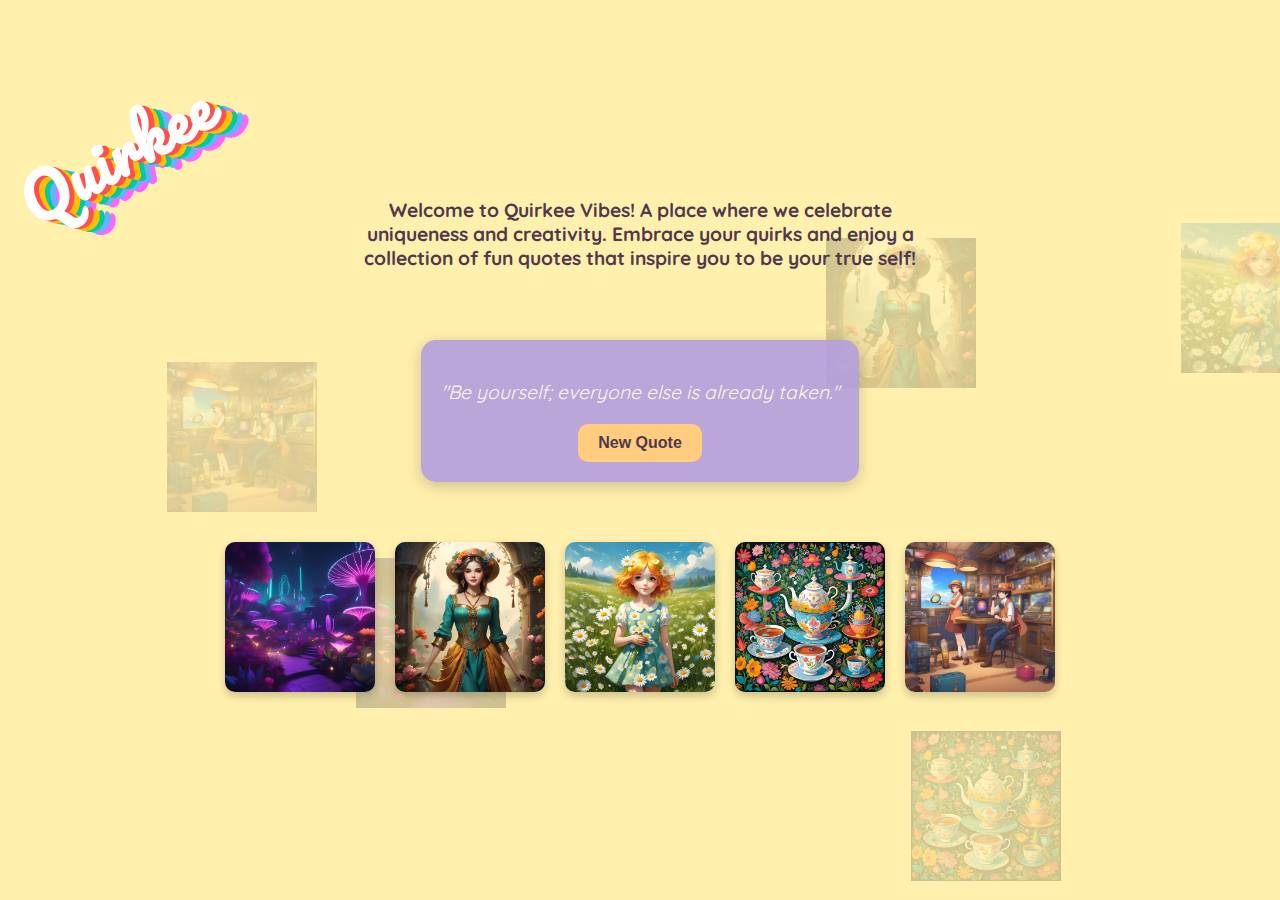
==== quirkee.html @ 500e0846 "Initial commit with folder" ====
<!DOCTYPE html>
<html lang="en">
<head>
    <meta charset="UTF-8">
    <meta name="viewport" content="width=device-width, initial-scale=1.0">
    <title>Quirkee Vibes</title>
    <link href="https://fonts.googleapis.com/css2?family=Pacifico&family=Quicksand:wght@400;600&display=swap" rel="stylesheet">
    <style>
        /* Basic page styling */
        body {
            font-family: 'Quicksand', sans-serif;
            background-color: #fff0ad; /* Light mustard color */
            color: #50394c; /* Darker purple for text */
            margin: 0;
            display: flex;
            flex-direction: column;
            align-items: center;
            justify-content: center;
            height: 100vh;
            overflow: hidden;
            position: relative;
        }

        /* Scattered background images */
        .background-images {
            position: absolute;
            top: 0;
            left: 0;
            width: 100%;
            height: 100%;
            z-index: -1;
        }

        .background-images img {
            position: absolute;
            width: 150px;
            height: auto;
            opacity: 0.2;
            transition: opacity 0.3s, transform 0.5s;
            animation: float 6s ease-in-out infinite;
        }

        @keyframes float {
            0% { transform: translateY(0); }
            50% { transform: translateY(-10px); }
            100% { transform: translateY(0); }
        }

        .background-images img:hover {
            opacity: 0.5;
            transform: scale(1.1);
        }

        /* Quirkee text styling */
        .quirkee {
            font-family: 'Pacifico', cursive;
            font-size: 60px;
            font-weight: bold;
            color: white;
            position: absolute;
            top: 100px;
            left: 10px;
            transform: rotate(-30deg);
            text-shadow: 
                4px 4px 0 #ff5050,
                8px 8px 0 #ffbf00,
                12px 12px 0 #00cc99,
                16px 16px 0 #66b2ff,
                20px 20px 0 #ff66ff;
            letter-spacing: 2px;
        }

        /* Quote box styling */
        .quote-box {
            background-color: rgba(179, 157, 221, 0.9); /* Medium purple with opacity */
            padding: 20px;
            border-radius: 15px;
            text-align: center;
            max-width: 400px;
            margin-top: 50px;
            box-shadow: 0px 4px 16px rgba(0, 0, 0, 0.2);
            transition: box-shadow 0.3s; /* Shadow on hover */
        }

        .quote-box:hover {
            box-shadow: 0px 8px 24px rgba(0, 0, 0, 0.3);
        }

        /* Quote text styling */
        .quote {
            font-size: 1.2em;
            color: #fff4e6;
            font-style: italic;
            margin-bottom: 20px;
        }

        /* Button styling */
        .generate-quote {
            background-color: #ffcc80;
            color: #50394c;
            border: none;
            padding: 10px 20px;
            border-radius: 10px;
            font-size: 1em;
            cursor: pointer;
            font-weight: bold;
            transition: background-color 0.3s, transform 0.3s;
            display: inline-block; /* Center button */
        }

        .generate-quote:hover {
            background-color: #dba76b;
            transform: scale(1.05); /* Slight scale on hover */
        }

        /* Image gallery styling */
        .image-gallery {
            display: flex;
            flex-wrap: wrap;
            justify-content: center;
            margin-top: 50px;
            max-width: 80%;
        }

        .image-gallery img {
            width: 150px;
            height: 150px;
            border-radius: 10px;
            margin: 10px;
            box-shadow: 0px 4px 8px rgba(0, 0, 0, 0.2);
            transition: transform 0.3s;
        }

        .image-gallery img:hover {
            transform: scale(1.1);
        }

        /* Introductory text styling */
        .intro {
            text-align: center;
            margin-bottom: 20px;
            max-width: 600px;
            font-size: 1.2em; /* Increased font size for emphasis */
            font-weight: bold; /* Bold text for emphasis */
            color: #50394c;
            padding: 0 10px; /* Added padding for better spacing */
        }

        /* Responsive design */
        @media (max-width: 600px) {
            .quirkee {
                font-size: 40px; /* Responsive font size */
            }
            .quote {
                font-size: 1em; /* Responsive quote font size */
            }
            .generate-quote {
                font-size: 0.9em; /* Smaller button font */
            }
        }
    </style>
</head>
<body>
    <!-- Scattered background images -->
    <div class="background-images" id="background-images"></div>

    <!-- Quirkee title -->
    <div class="quirkee">Quirkee</div>

    <!-- Introductory text -->
    <div class="intro">
        Welcome to Quirkee Vibes! A place where we celebrate uniqueness and creativity. Embrace your quirks and enjoy a collection of fun quotes that inspire you to be your true self!
    </div>

    <!-- Quote box with dynamic content -->
    <div class="quote-box">
        <p class="quote" id="quote">"Be yourself; everyone else is already taken."</p>
        <button class="generate-quote" onclick="generateQuote()">New Quote</button>
    </div>

    <!-- Image gallery -->
    <div class="image-gallery">
        <img src="images/pic1.jpg" alt="Description 1">
        <img src="images/pic2.jpg" alt="Description 2">
        <img src="images/pic3.jpg" alt="Description 3">
        <img src="images/pic4.jpg" alt="Description 4">
        <img src="images/pic5.jpg" alt="Description 5">
    </div>

    <script>
        // Array of background image URLs
        const backgroundImages = [
            "images/pic1.jpg",
            "images/pic2.jpg",
            "images/pic3.jpg",
            "images/pic4.jpg",
            "images/pic5.jpg"
        ];

        // Function to add background images
        function addBackgroundImages() {
            const container = document.getElementById('background-images');
            for (let i = 0; i < backgroundImages.length; i++) {
                const img = document.createElement('img');
                img.src = backgroundImages[i];

                // Random position within the viewport
                const randomX = Math.random() * 100; // Random percentage for left position
                const randomY = Math.random() * 100; // Random percentage for top position
                img.style.left = `${randomX}vw`;
                img.style.top = `${randomY}vh`;

                container.appendChild(img);
            }
        }

        // Array of quirky quotes
        const quotes = [
            "Be yourself; everyone else is already taken.",
            "Life is too important to be taken seriously.",
            "Normal is boring. Dare to be different!",
            "Creativity is intelligence having fun.",
            "Stay weird. It's better that way.",
            "The world needs more sparkle and sass.",
            "Embrace the glorious mess that you are.",
            "Your vibe attracts your tribe.",
            "Life is short, make it sweet.",
            "Dare to be different; it's more fun that way!"
        ];

        // Function to generate a new quote
        function generateQuote() {
            const randomIndex = Math.floor(Math.random() * quotes.length);
            document.getElementById("quote").textContent = quotes[randomIndex];
        }

        // Call the function to add background images on page load
        window.onload = addBackgroundImages;
    </script>
</body>
</html>
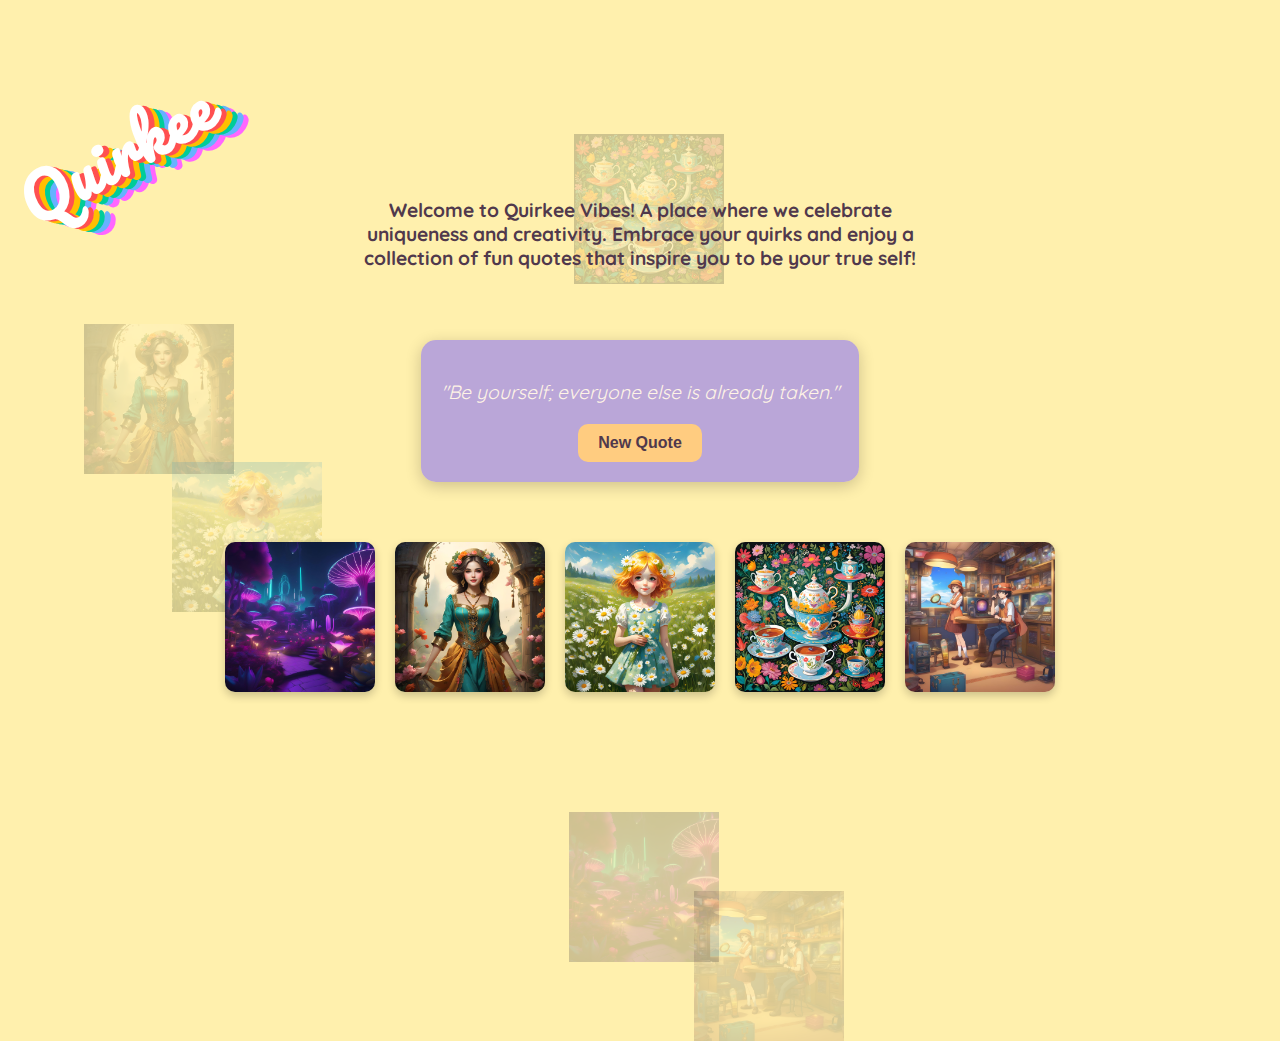
==== commit 12574b7e: "Add files via upload" ====
--- a/quirkee.html
+++ b/quirkee.html
@@ -1,241 +1,40 @@
-<!DOCTYPE html>
-<html lang="en">
-<head>
-    <meta charset="UTF-8">
-    <meta name="viewport" content="width=device-width, initial-scale=1.0">
-    <title>Quirkee Vibes</title>
-    <link href="https://fonts.googleapis.com/css2?family=Pacifico&family=Quicksand:wght@400;600&display=swap" rel="stylesheet">
-    <style>
-        /* Basic page styling */
-        body {
-            font-family: 'Quicksand', sans-serif;
-            background-color: #fff0ad; /* Light mustard color */
-            color: #50394c; /* Darker purple for text */
-            margin: 0;
-            display: flex;
-            flex-direction: column;
-            align-items: center;
-            justify-content: center;
-            height: 100vh;
-            overflow: hidden;
-            position: relative;
-        }
-
-        /* Scattered background images */
-        .background-images {
-            position: absolute;
-            top: 0;
-            left: 0;
-            width: 100%;
-            height: 100%;
-            z-index: -1;
-        }
-
-        .background-images img {
-            position: absolute;
-            width: 150px;
-            height: auto;
-            opacity: 0.2;
-            transition: opacity 0.3s, transform 0.5s;
-            animation: float 6s ease-in-out infinite;
-        }
-
-        @keyframes float {
-            0% { transform: translateY(0); }
-            50% { transform: translateY(-10px); }
-            100% { transform: translateY(0); }
-        }
-
-        .background-images img:hover {
-            opacity: 0.5;
-            transform: scale(1.1);
-        }
-
-        /* Quirkee text styling */
-        .quirkee {
-            font-family: 'Pacifico', cursive;
-            font-size: 60px;
-            font-weight: bold;
-            color: white;
-            position: absolute;
-            top: 100px;
-            left: 10px;
-            transform: rotate(-30deg);
-            text-shadow: 
-                4px 4px 0 #ff5050,
-                8px 8px 0 #ffbf00,
-                12px 12px 0 #00cc99,
-                16px 16px 0 #66b2ff,
-                20px 20px 0 #ff66ff;
-            letter-spacing: 2px;
-        }
-
-        /* Quote box styling */
-        .quote-box {
-            background-color: rgba(179, 157, 221, 0.9); /* Medium purple with opacity */
-            padding: 20px;
-            border-radius: 15px;
-            text-align: center;
-            max-width: 400px;
-            margin-top: 50px;
-            box-shadow: 0px 4px 16px rgba(0, 0, 0, 0.2);
-            transition: box-shadow 0.3s; /* Shadow on hover */
-        }
-
-        .quote-box:hover {
-            box-shadow: 0px 8px 24px rgba(0, 0, 0, 0.3);
-        }
-
-        /* Quote text styling */
-        .quote {
-            font-size: 1.2em;
-            color: #fff4e6;
-            font-style: italic;
-            margin-bottom: 20px;
-        }
-
-        /* Button styling */
-        .generate-quote {
-            background-color: #ffcc80;
-            color: #50394c;
-            border: none;
-            padding: 10px 20px;
-            border-radius: 10px;
-            font-size: 1em;
-            cursor: pointer;
-            font-weight: bold;
-            transition: background-color 0.3s, transform 0.3s;
-            display: inline-block; /* Center button */
-        }
-
-        .generate-quote:hover {
-            background-color: #dba76b;
-            transform: scale(1.05); /* Slight scale on hover */
-        }
-
-        /* Image gallery styling */
-        .image-gallery {
-            display: flex;
-            flex-wrap: wrap;
-            justify-content: center;
-            margin-top: 50px;
-            max-width: 80%;
-        }
-
-        .image-gallery img {
-            width: 150px;
-            height: 150px;
-            border-radius: 10px;
-            margin: 10px;
-            box-shadow: 0px 4px 8px rgba(0, 0, 0, 0.2);
-            transition: transform 0.3s;
-        }
-
-        .image-gallery img:hover {
-            transform: scale(1.1);
-        }
-
-        /* Introductory text styling */
-        .intro {
-            text-align: center;
-            margin-bottom: 20px;
-            max-width: 600px;
-            font-size: 1.2em; /* Increased font size for emphasis */
-            font-weight: bold; /* Bold text for emphasis */
-            color: #50394c;
-            padding: 0 10px; /* Added padding for better spacing */
-        }
-
-        /* Responsive design */
-        @media (max-width: 600px) {
-            .quirkee {
-                font-size: 40px; /* Responsive font size */
-            }
-            .quote {
-                font-size: 1em; /* Responsive quote font size */
-            }
-            .generate-quote {
-                font-size: 0.9em; /* Smaller button font */
-            }
-        }
-    </style>
-</head>
-<body>
-    <!-- Scattered background images -->
-    <div class="background-images" id="background-images"></div>
-
-    <!-- Quirkee title -->
-    <div class="quirkee">Quirkee</div>
-
-    <!-- Introductory text -->
-    <div class="intro">
-        Welcome to Quirkee Vibes! A place where we celebrate uniqueness and creativity. Embrace your quirks and enjoy a collection of fun quotes that inspire you to be your true self!
-    </div>
-
-    <!-- Quote box with dynamic content -->
-    <div class="quote-box">
-        <p class="quote" id="quote">"Be yourself; everyone else is already taken."</p>
-        <button class="generate-quote" onclick="generateQuote()">New Quote</button>
-    </div>
-
-    <!-- Image gallery -->
-    <div class="image-gallery">
-        <img src="images/pic1.jpg" alt="Description 1">
-        <img src="images/pic2.jpg" alt="Description 2">
-        <img src="images/pic3.jpg" alt="Description 3">
-        <img src="images/pic4.jpg" alt="Description 4">
-        <img src="images/pic5.jpg" alt="Description 5">
-    </div>
-
-    <script>
-        // Array of background image URLs
-        const backgroundImages = [
-            "images/pic1.jpg",
-            "images/pic2.jpg",
-            "images/pic3.jpg",
-            "images/pic4.jpg",
-            "images/pic5.jpg"
-        ];
-
-        // Function to add background images
-        function addBackgroundImages() {
-            const container = document.getElementById('background-images');
-            for (let i = 0; i < backgroundImages.length; i++) {
-                const img = document.createElement('img');
-                img.src = backgroundImages[i];
-
-                // Random position within the viewport
-                const randomX = Math.random() * 100; // Random percentage for left position
-                const randomY = Math.random() * 100; // Random percentage for top position
-                img.style.left = `${randomX}vw`;
-                img.style.top = `${randomY}vh`;
-
-                container.appendChild(img);
-            }
-        }
-
-        // Array of quirky quotes
-        const quotes = [
-            "Be yourself; everyone else is already taken.",
-            "Life is too important to be taken seriously.",
-            "Normal is boring. Dare to be different!",
-            "Creativity is intelligence having fun.",
-            "Stay weird. It's better that way.",
-            "The world needs more sparkle and sass.",
-            "Embrace the glorious mess that you are.",
-            "Your vibe attracts your tribe.",
-            "Life is short, make it sweet.",
-            "Dare to be different; it's more fun that way!"
-        ];
-
-        // Function to generate a new quote
-        function generateQuote() {
-            const randomIndex = Math.floor(Math.random() * quotes.length);
-            document.getElementById("quote").textContent = quotes[randomIndex];
-        }
-
-        // Call the function to add background images on page load
-        window.onload = addBackgroundImages;
-    </script>
-</body>
-</html>
+<!DOCTYPE html>
+<html lang="en">
+<head>
+    <meta charset="UTF-8">
+    <meta name="viewport" content="width=device-width, initial-scale=1.0">
+    <title>Quirkee Vibes</title>
+<link href="https://fonts.googleapis.com/css2?family=Pacifico&family=Quicksand:wght@400;600&display=swap" rel="stylesheet">
+<link rel="stylesheet" href="quirkee.css">
+
+</head>
+<body>
+    <!-- Scattered background images -->
+    <div class="background-images" id="background-images"></div>
+
+    <!-- Quirkee title -->
+    <div class="quirkee">Quirkee</div>
+
+    <!-- Introductory text -->
+    <div class="intro">
+        Welcome to Quirkee Vibes! A place where we celebrate uniqueness and creativity. Embrace your quirks and enjoy a collection of fun quotes that inspire you to be your true self!
+    </div>
+
+    <!-- Quote box with dynamic content -->
+    <div class="quote-box">
+        <p class="quote" id="quote">"Be yourself; everyone else is already taken."</p>
+        <button class="generate-quote" onclick="generateQuote()">New Quote</button>
+    </div>
+
+    <!-- Image gallery -->
+    <div class="image-gallery">
+        <img src="images/pic1.jpg" alt="Description 1">
+        <img src="images/pic2.jpg" alt="Description 2">
+        <img src="images/pic3.jpg" alt="Description 3">
+        <img src="images/pic4.jpg" alt="Description 4">
+        <img src="images/pic5.jpg" alt="Description 5">
+    </div>
+
+    <script src="quirkee.js"></script>
+</body>
+</html>
--- a/quirkee.css
+++ b/quirkee.css
@@ -0,0 +1,151 @@
+body {
+    font-family: 'Quicksand', sans-serif;
+    background-color: #fff0ad; /* Light mustard color */
+    color: #50394c; /* Darker purple for text */
+    margin: 0;
+    display: flex;
+    flex-direction: column;
+    align-items: center;
+    justify-content: center;
+    height: 100vh;
+    overflow: hidden;
+    position: relative;
+}
+
+/* Scattered background images */
+.background-images {
+    position: absolute;
+    top: 0;
+    left: 0;
+    width: 100%;
+    height: 100%;
+    z-index: -1;
+}
+
+.background-images img {
+    position: absolute;
+    width: 150px;
+    height: auto;
+    opacity: 0.2;
+    transition: opacity 0.3s, transform 0.5s;
+    animation: float 6s ease-in-out infinite;
+}
+
+@keyframes float {
+    0% { transform: translateY(0); }
+    50% { transform: translateY(-10px); }
+    100% { transform: translateY(0); }
+}
+
+.background-images img:hover {
+    opacity: 0.5;
+    transform: scale(1.1);
+}
+
+/* Quirkee text styling */
+.quirkee {
+    font-family: 'Pacifico', cursive;
+    font-size: 60px;
+    font-weight: bold;
+    color: white;
+    position: absolute;
+    top: 100px;
+    left: 10px;
+    transform: rotate(-30deg);
+    text-shadow: 
+        4px 4px 0 #ff5050,
+        8px 8px 0 #ffbf00,
+        12px 12px 0 #00cc99,
+        16px 16px 0 #66b2ff,
+        20px 20px 0 #ff66ff;
+    letter-spacing: 2px;
+}
+
+/* Quote box styling */
+.quote-box {
+    background-color: rgba(179, 157, 221, 0.9); /* Medium purple with opacity */
+    padding: 20px;
+    border-radius: 15px;
+    text-align: center;
+    max-width: 400px;
+    margin-top: 50px;
+    box-shadow: 0px 4px 16px rgba(0, 0, 0, 0.2);
+    transition: box-shadow 0.3s; /* Shadow on hover */
+}
+
+.quote-box:hover {
+    box-shadow: 0px 8px 24px rgba(0, 0, 0, 0.3);
+}
+
+/* Quote text styling */
+.quote {
+    font-size: 1.2em;
+    color: #fff4e6;
+    font-style: italic;
+    margin-bottom: 20px;
+}
+
+/* Button styling */
+.generate-quote {
+    background-color: #ffcc80;
+    color: #50394c;
+    border: none;
+    padding: 10px 20px;
+    border-radius: 10px;
+    font-size: 1em;
+    cursor: pointer;
+    font-weight: bold;
+    transition: background-color 0.3s, transform 0.3s;
+    display: inline-block; /* Center button */
+}
+
+.generate-quote:hover {
+    background-color: #dba76b;
+    transform: scale(1.05); /* Slight scale on hover */
+}
+
+/* Image gallery styling */
+.image-gallery {
+    display: flex;
+    flex-wrap: wrap;
+    justify-content: center;
+    margin-top: 50px;
+    max-width: 80%;
+}
+
+.image-gallery img {
+    width: 150px;
+    height: 150px;
+    border-radius: 10px;
+    margin: 10px;
+    box-shadow: 0px 4px 8px rgba(0, 0, 0, 0.2);
+    transition: transform 0.3s;
+}
+
+.image-gallery img:hover {
+    transform: scale(1.1);
+}
+
+/* Introductory text styling */
+.intro {
+    text-align: center;
+    margin-bottom: 20px;
+    max-width: 600px;
+    font-size: 1.2em; /* Increased font size for emphasis */
+    font-weight: bold; /* Bold text for emphasis */
+    color: #50394c;
+    padding: 0 10px; /* Added padding for better spacing */
+}
+
+/* Responsive design */
+@media (max-width: 600px) {
+    .quirkee {
+        font-size: 40px; /* Responsive font size */
+    }
+    .quote {
+        font-size: 1em; /* Responsive quote font size */
+    }
+    .generate-quote {
+        font-size: 0.9em; /* Smaller button font */
+    }
+}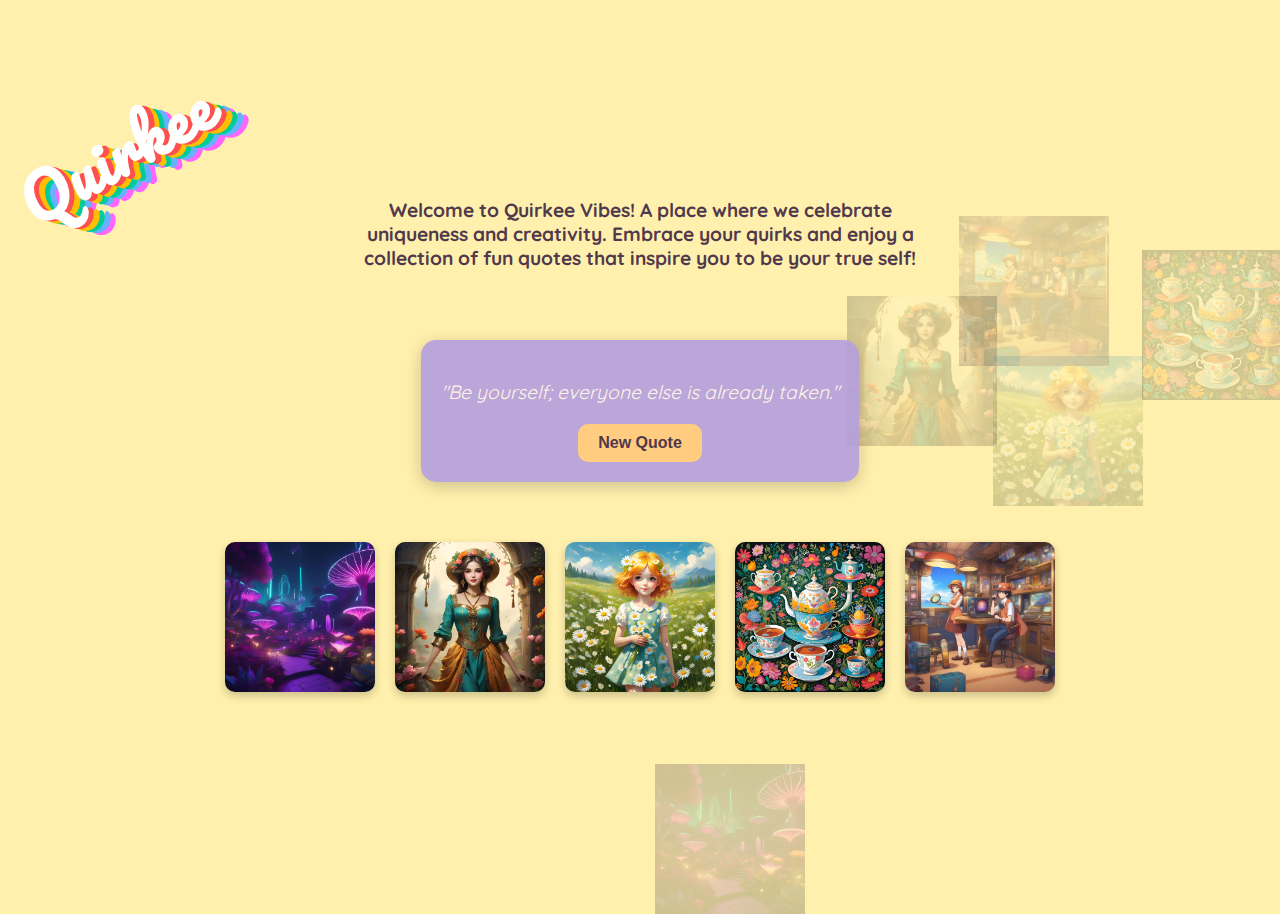
==== commit cb75b682: "Update quirkee.html" ====
--- a/quirkee.html
+++ b/quirkee.html
@@ -28,11 +28,11 @@
 
     <!-- Image gallery -->
     <div class="image-gallery">
-        <img src="images/pic1.jpg" alt="Description 1">
-        <img src="images/pic2.jpg" alt="Description 2">
-        <img src="images/pic3.jpg" alt="Description 3">
-        <img src="images/pic4.jpg" alt="Description 4">
-        <img src="images/pic5.jpg" alt="Description 5">
+        <img src="pic1.jpg" alt="Description 1">
+        <img src="pic2.jpg" alt="Description 2">
+        <img src="pic3.jpg" alt="Description 3">
+        <img src="pic4.jpg" alt="Description 4">
+        <img src="pic5.jpg" alt="Description 5">
     </div>
 
     <script src="quirkee.js"></script>
